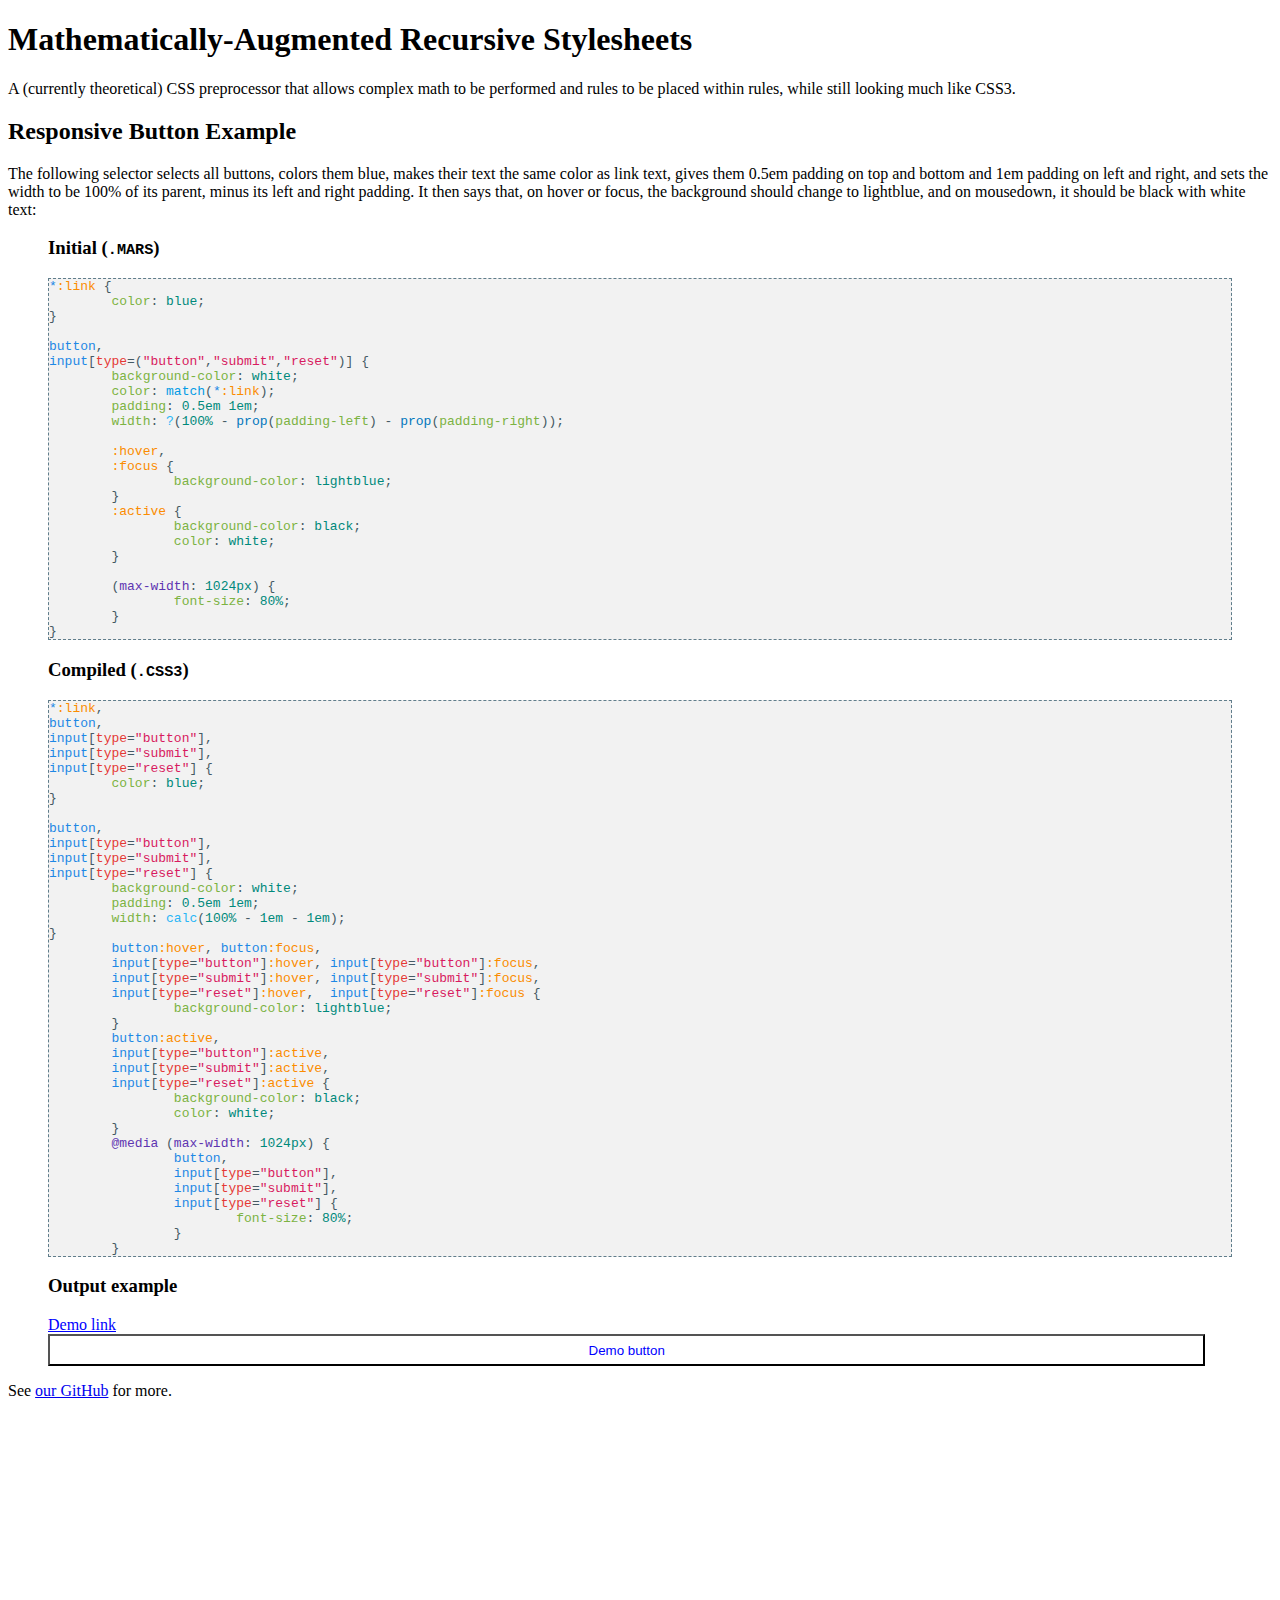
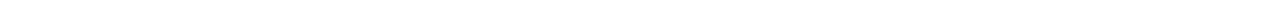
==== index.html @ a6ef23e9 "Added padding and centered footer" ====
<!DOCTYPE HTML>
<HTML>
<HEAD>
<SCRIPT SRC="http://Shared.BHStudios.org/_js/jQuery-2.1.1.min.js">/* jQuery */</SCRIPT>
<SCRIPT>
function containsAny(haystack, needles) {
	for(needle in needles)
		if (haystack.indexOf(needles[needle]) >= 0)
			return true;
}
$(document).ready(function() {
	/* from to */
	$("[data-from]").each(function(i, e) {
		var $e = $(e),
		froms = $e.data("from").toString().split(/\s+/); // must do toString in case we get an int
		$e.hover(function() {
			$e.addClass("hilighted");
			$("[data-to]").each(function(i2, e2) {
				var $e2 = $(e2),
				tos = $e2.data("to").toString().split(/\s+/);
				if (containsAny(tos, froms))
					$e2.addClass("hilighted");
			});
		},
		function() {
			$("[data-to]").each(function(i2, e2) {
				$e.removeClass("hilighted");
				var $e2 = $(e2),
				tos = $e2.data("to").toString().split(/\s+/);
				if (containsAny(tos, froms))
					$e2.removeClass("hilighted");
			});
		});
	});
	
	/* to from */
	$("[data-to]").each(function(i, e) {
		var $e = $(e),
		tos = $e.data("to").toString().split(/\s+/);
		$e.hover(function() {
			$e.addClass("hilighted");
			$("[data-from]").each(function(i2, e2) {
				var $e2 = $(e2),
				froms = $e2.data("from").toString().split(/\s+/);
				if (containsAny(froms, tos))
					$e2.addClass("hilighted");
			});
		},
		function() {
			$("[data-from]").each(function(i2, e2) {
				$e.removeClass("hilighted");
				var $e2 = $(e2),
				froms = $e2.data("from").toString().split(/\s+/);
				if (containsAny(froms, tos))
					$e2.removeClass("hilighted");
			});
		});
	});
});
</SCRIPT>

<LINK REL="stylesheet" HREF="http://Shared.BHStudios.org/_css/reset.css"/>
<LINK REL="stylesheet" HREF="http://Prog.BHStudios.org/Husk/_css/Husk.css"/>
<LINK REL="stylesheet" HREF="http://Prog.BHStudios.org/Husk/_css/Flex.css"/>
<LINK REL="stylesheet" HREF="http://Prog.BHStudios.org/Husk/_css/Type.css"/>
<LINK REL="stylesheet" HREF="http://Prog.BHStudios.org/Husk/_css/Print.css"/>
<STYLE>
.code-css * {
	transition: .25s ease-in-out all;
}
.code-css {
	font-family: monospace;
	font-size: 1em;
	background: rgba(0,0,0, .05);
	color: #455A64;
	border: thin dashed #607D8B;
	overflow: auto;
}
	.code-css B {
		font-weight: normal;
	}
/* Colors are each a Material Design color */
.css-sel-elem     { color: #1E88E5; }
.css-sel-ps-class { color: #FB8C00; }
.css-prop         { color: #7CB342; }
.css-val          { color: #00897B; }
.css-sel-attr     { color: #E53935; }
.css-sel-attr-str { color: #D81B60; }
.css-media        { color: #5E35B1; }
.css-math,
.mars-math        { color: #29B6F6; }
.mars-match       { color: #039BE5; }
.mars-prop        { color: #0277BD; }



.hilighted {
	background-color: #F4FF81;
}
MAIN>FOOTER {
	min-height: 25vh;
}
</STYLE>
</HEAD>



<BODY CLASS="husktype">
<MAIN CLASS="widest-huge">
<ARTICLE>
	<H1><B>M</B>athematically-<B>A</B>ugmented <B>R</B>ecursive <B>S</B>tylesheets</H1>
	<P>A (currently theoretical) CSS preprocessor that allows complex math to be performed and rules to be placed within rules, while still looking much like CSS3.</P>

	<SECTION>
		<H2 CLASS="all-12">Responsive Button Example</H2>
		<P CLASS="all-12">The following selector selects all buttons, colors them blue, makes their text the same color as link text, gives them 0.5em padding on top and bottom and 1em padding on left and right, and sets the width to be 100% of its parent, minus its left and right padding. It then says that, on hover or focus, the background should change to lightblue, and on mousedown, it should be black with white text:</P>
		<SECTION CLASS="row">
			<SECTION CLASS="all-6 small-12">
				<FIGURE>
					<FIGCAPTION><H3>Initial (<CODE>.MARS</CODE>)</H3></FIGCAPTION>
					<PRE CLASS="code-css">
<SPAN DATA-FROM="link-color"><B CLASS="css-sel-elem">*</B><B CLASS="css-sel-ps-class">:link</B></SPAN> {
	<SPAN DATA-FROM="link-color"><B CLASS="css-prop">color</B>: <B CLASS="css-val">blue</B>;</SPAN>
}

<SPAN DATA-FROM="btn-basis btn-bg btn-color btn-pad btn-width btn-hover btn-focus btn-active btn-media"><B CLASS="css-sel-elem">button</B>,
<B CLASS="css-sel-elem">input</B>[<B CLASS="css-sel-attr">type</B>=(<B CLASS="css-sel-attr-str">"button"</B>,<B CLASS="css-sel-attr-str">"submit"</B>,<B CLASS="css-sel-attr-str">"reset"</B>)]</SPAN> {
	<SPAN DATA-FROM="btn-bg"><B CLASS="css-prop">background-color</B>: <B CLASS="css-val">white</B>;</SPAN>
	<SPAN DATA-FROM="btn-color"><B CLASS="css-prop">color</B>: <B CLASS="mars-match">match</B>(<B CLASS="css-sel-elem">*</B><B CLASS="css-sel-ps-class">:link</B>);</SPAN>
	<SPAN DATA-FROM="btn-pad btn-width"><B CLASS="css-prop">padding</B>: <B CLASS="css-val">0.5em 1em</B>;</SPAN>
	<SPAN DATA-FROM="btn-width"><B CLASS="css-prop">width</B>: <B CLASS="mars-math">?</B>(<B CLASS="css-val">100%</B> - <B CLASS="mars-prop">prop</B>(<B CLASS="css-prop">padding-left</B>) - <B CLASS="mars-prop">prop</B>(<B CLASS="css-prop">padding-right</B>));</SPAN>
	
	<SPAN DATA-FROM="btn-hover btn-focus"><B CLASS="css-sel-ps-class">:hover</B>,
	<B CLASS="css-sel-ps-class">:focus</B> {
		<B CLASS="css-prop">background-color</B>: <B CLASS="css-val">lightblue</B>;
	}</SPAN>
	<SPAN DATA-FROM="btn-active"><B CLASS="css-sel-ps-class">:active</B> {
		<B CLASS="css-prop">background-color</B>: <B CLASS="css-val">black</B>;
		<B CLASS="css-prop">color</B>: <B CLASS="css-val">white</B>;
	}</SPAN>
	
	<SPAN DATA-FROM="btn-media">(<B CLASS="css-media">max-width</B>: <B CLASS="css-val">1024px</B>) {
		<B CLASS="css-prop">font-size</B>: <B CLASS="css-val">80%</B>;
	}</SPAN>
}
</PRE>
				</FIGURE>
			</SECTION>

			<SECTION CLASS="all-6 small-12">
				<FIGURE>
					<FIGCAPTION><H3>Compiled (<CODE>.CSS3</CODE>)</H3></FIGCAPTION>
					<PRE CLASS="code-css">
<SPAN DATA-TO="link-color"><B CLASS="css-sel-elem">*</B><B CLASS="css-sel-ps-class">:link</B>,</SPAN>
<SPAN DATA-TO="btn-color"><B CLASS="css-sel-elem">button</B>,
<B CLASS="css-sel-elem">input</B>[<B CLASS="css-sel-attr">type</B>=<B CLASS="css-sel-attr-str">"button"</B>],
<B CLASS="css-sel-elem">input</B>[<B CLASS="css-sel-attr">type</B>=<B CLASS="css-sel-attr-str">"submit"</B>],
<B CLASS="css-sel-elem">input</B>[<B CLASS="css-sel-attr">type</B>=<B CLASS="css-sel-attr-str">"reset"</B>] </SPAN>{
	<SPAN DATA-TO="link-color btn-color"><B CLASS="css-prop">color</B>: <B CLASS="css-val">blue</B>;</SPAN>
}

<SPAN DATA-TO="btn-basis btn-bg btn-pad btn-width"><B CLASS="css-sel-elem">button</B>,
<B CLASS="css-sel-elem">input</B>[<B CLASS="css-sel-attr">type</B>=<B CLASS="css-sel-attr-str">"button"</B>],
<B CLASS="css-sel-elem">input</B>[<B CLASS="css-sel-attr">type</B>=<B CLASS="css-sel-attr-str">"submit"</B>],
<B CLASS="css-sel-elem">input</B>[<B CLASS="css-sel-attr">type</B>=<B CLASS="css-sel-attr-str">"reset"</B>]</SPAN> {
	<SPAN DATA-TO="btn-bg"><B CLASS="css-prop">background-color</B>: <B CLASS="css-val">white</B>;</SPAN>
	<SPAN DATA-TO="btn-pad"><B CLASS="css-prop">padding</B>: <B CLASS="css-val">0.5em 1em</B>;</SPAN>
	<SPAN DATA-TO="btn-width"><B CLASS="css-prop">width</B>: <B CLASS="mars-math">calc</B>(<B CLASS="css-val">100%</B> - <B CLASS="css-val">1em</B> - <B CLASS="css-val">1em</B>);</SPAN>
}
	<SPAN DATA-TO="btn-hover btn-focus"><B CLASS="css-sel-elem">button</B><B CLASS="css-sel-ps-class">:hover</B>, <B CLASS="css-sel-elem">button</B><B CLASS="css-sel-ps-class">:focus</B>,
	<B CLASS="css-sel-elem">input</B>[<B CLASS="css-sel-attr">type</B>=<B CLASS="css-sel-attr-str">"button"</B>]<B CLASS="css-sel-ps-class">:hover</B>, <B CLASS="css-sel-elem">input</B>[<B CLASS="css-sel-attr">type</B>=<B CLASS="css-sel-attr-str">"button"</B>]<B CLASS="css-sel-ps-class">:focus</B>,
	<B CLASS="css-sel-elem">input</B>[<B CLASS="css-sel-attr">type</B>=<B CLASS="css-sel-attr-str">"submit"</B>]<B CLASS="css-sel-ps-class">:hover</B>, <B CLASS="css-sel-elem">input</B>[<B CLASS="css-sel-attr">type</B>=<B CLASS="css-sel-attr-str">"submit"</B>]<B CLASS="css-sel-ps-class">:focus</B>,
	<B CLASS="css-sel-elem">input</B>[<B CLASS="css-sel-attr">type</B>=<B CLASS="css-sel-attr-str">"reset"</B>]<B CLASS="css-sel-ps-class">:hover</B>,  <B CLASS="css-sel-elem">input</B>[<B CLASS="css-sel-attr">type</B>=<B CLASS="css-sel-attr-str">"reset"</B>]<B CLASS="css-sel-ps-class">:focus</B> {
		<B CLASS="css-prop">background-color</B>: <B CLASS="css-val">lightblue</B>;
	}</SPAN>
	<SPAN DATA-TO="btn-active"><B CLASS="css-sel-elem">button</B><B CLASS="css-sel-ps-class">:active</B>,
	<B CLASS="css-sel-elem">input</B>[<B CLASS="css-sel-attr">type</B>=<B CLASS="css-sel-attr-str">"button"</B>]<B CLASS="css-sel-ps-class">:active</B>,
	<B CLASS="css-sel-elem">input</B>[<B CLASS="css-sel-attr">type</B>=<B CLASS="css-sel-attr-str">"submit"</B>]<B CLASS="css-sel-ps-class">:active</B>,
	<B CLASS="css-sel-elem">input</B>[<B CLASS="css-sel-attr">type</B>=<B CLASS="css-sel-attr-str">"reset"</B>]<B CLASS="css-sel-ps-class">:active</B> {
		<B CLASS="css-prop">background-color</B>: <B CLASS="css-val">black</B>;
		<B CLASS="css-prop">color</B>: <B CLASS="css-val">white</B>;
	}</SPAN>
	<SPAN DATA-TO="btn-media"><B CLASS="css-media">@media</B> (<B CLASS="css-media">max-width</B>: <B CLASS="css-val">1024px</B>) {
		<B CLASS="css-sel-elem">button</B>,
		<B CLASS="css-sel-elem">input</B>[<B CLASS="css-sel-attr">type</B>=<B CLASS="css-sel-attr-str">"button"</B>],
		<B CLASS="css-sel-elem">input</B>[<B CLASS="css-sel-attr">type</B>=<B CLASS="css-sel-attr-str">"submit"</B>],
		<B CLASS="css-sel-elem">input</B>[<B CLASS="css-sel-attr">type</B>=<B CLASS="css-sel-attr-str">"reset"</B>] {
			<B CLASS="css-prop">font-size</B>: <B CLASS="css-val">80%</B>;
		}
	}</SPAN>
</PRE>
				</FIGURE>
			</SECTION>
		</SECTION>
		<FIGURE CLASS="widest-tiny centered">
			<FIGCAPTION>
				<H3>Output example</H3>
			</FIGCAPTION>
			<STYLE>
				#demo *:link,
				#demo button,
				#demo input[type="button"],
				#demo input[type="submit"],
				#demo input[type="reset"] {
					color: blue;
				}

				#demo button,
				#demo input[type="button"],
				#demo input[type="submit"],
				#demo input[type="reset"] {
					background-color: white;
					padding: 0.5em 1em;
					width: calc(100% - 1em - 1em);
				}
					#demo button:hover, button:focus,
					#demo input[type="button"]:hover, input[type="button"]:focus,
					#demo input[type="submit"]:hover, input[type="submit"]:focus,
					#demo input[type="reset"]:hover,  input[type="reset"]:focus {
						background-color: lightblue;
					}
					#demo button:active,
					#demo input[type="button"]:active,
					#demo input[type="submit"]:active,
					#demo input[type="reset"]:active {
						background-color: black;
						color: white;
					}
					@media (max-width: 1024px) {
						#demo button,
						#demo input[type="button"],
						#demo input[type="submit"],
						#demo input[type="reset"] {
							font-size: 80%;
						}
					}
			</STYLE>
			<DIV ID="demo">
				<A HREF="#">Demo link</A>
				<BUTTON>Demo button</BUTTON>
			</DIV>
		</FIGURE>
	</SECTION>
</ARTICLE>

<FOOTER CLASS="flex-column flex-vert-center flex-horiz-center">
	<P>See <A HREF="https://github.com/BlueHuskyStudios/MARS">our GitHub</A> for more.</P>
</FOOTER>
</MAIN>
</BODY>
</HTML>
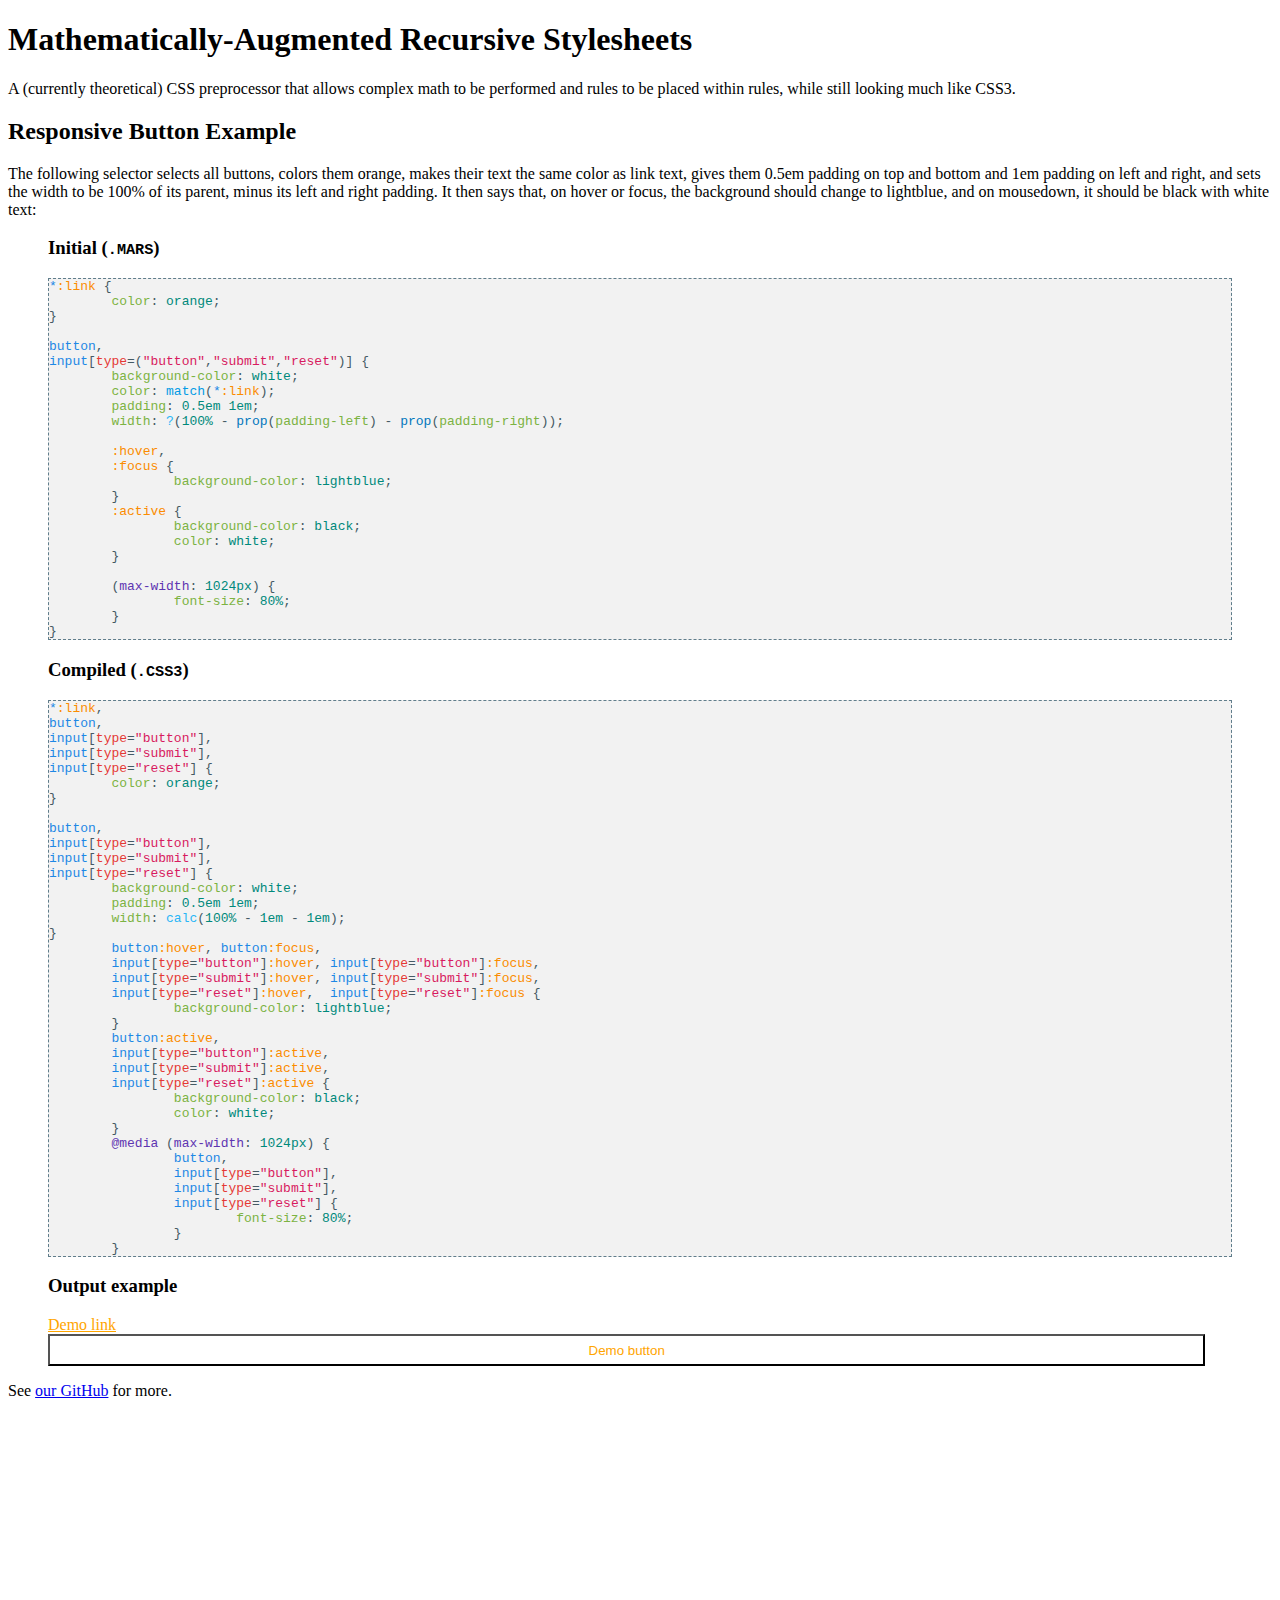
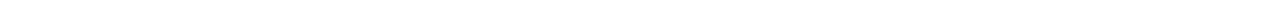
==== commit 52b35692: "Let's Play: Material Design - Episode 3: changing blue to orange and making figure inset" ====
--- a/index.html
+++ b/index.html
@@ -1,106 +1,99 @@
 <!DOCTYPE HTML>
-<HTML>
+<HTML CLASS="material">
 <HEAD>
-<SCRIPT SRC="http://Shared.BHStudios.org/_js/jQuery-2.1.1.min.js">/* jQuery */</SCRIPT>
-<SCRIPT>
-function containsAny(haystack, needles) {
-	for(needle in needles)
-		if (haystack.indexOf(needles[needle]) >= 0)
-			return true;
-}
-$(document).ready(function() {
-	/* from to */
-	$("[data-from]").each(function(i, e) {
-		var $e = $(e),
-		froms = $e.data("from").toString().split(/\s+/); // must do toString in case we get an int
-		$e.hover(function() {
-			$e.addClass("hilighted");
-			$("[data-to]").each(function(i2, e2) {
-				var $e2 = $(e2),
-				tos = $e2.data("to").toString().split(/\s+/);
-				if (containsAny(tos, froms))
-					$e2.addClass("hilighted");
-			});
-		},
-		function() {
-			$("[data-to]").each(function(i2, e2) {
-				$e.removeClass("hilighted");
-				var $e2 = $(e2),
-				tos = $e2.data("to").toString().split(/\s+/);
-				if (containsAny(tos, froms))
-					$e2.removeClass("hilighted");
-			});
-		});
+	<TITLE>MARS</TITLE>
+
+	<SCRIPT SRC="//Shared.BHStudios.org/_js/jQuery-2.1.1.min.js">/* jQuery */</SCRIPT>
+	<SCRIPT> /* Thanks to http://codereview.stackexchange.com/a/70131/30419 for fixing this up! */
+	$(function() {
+		var containsAny = function(haystack, needles) {
+			for(needle in needles)
+				if (haystack.indexOf(needles[needle]) >= 0)
+					return true;
+		}
+
+		var whiteSpaceRegexp = /\s+/;
+		function isFromString(isFrom){
+			return isFrom ? "from" : "to";
+		};
+		function splitData($element, isFrom){
+			return $element.data(isFromString(isFrom)).toString().split(whiteSpaceRegexp);
+		};
+
+		function createToggleFunction($element, classMethodName, searches, isFrom){
+			return function(){
+				$element[classMethodName]("hilighted");
+				$("[data-" + isFromString(isFrom) + "]").each( 
+					function(index, innerElement) {
+						var $innerElement = $(innerElement);
+						var words = splitData($innerElement, isFrom);
+						if (containsAny(words, searches))
+							$innerElement[classMethodName]("hilighted");
+					}
+				);
+			};
+		};
+
+		var createHoverFunction = function(isFrom)
+		{
+			return function(index, element) {
+				var $element = $(element);
+				var searches = splitData($element, isFrom);
+				$element.hover(
+					createToggleFunction($element, "addClass", searches, !isFrom),
+					createToggleFunction($element, "removeClass", searches, !isFrom)
+				);
+			};
+		};
+
+		$("[data-from]").each(createHoverFunction(true));
+		$("[data-to]").each(createHoverFunction(false));
 	});
-	
-	/* to from */
-	$("[data-to]").each(function(i, e) {
-		var $e = $(e),
-		tos = $e.data("to").toString().split(/\s+/);
-		$e.hover(function() {
-			$e.addClass("hilighted");
-			$("[data-from]").each(function(i2, e2) {
-				var $e2 = $(e2),
-				froms = $e2.data("from").toString().split(/\s+/);
-				if (containsAny(froms, tos))
-					$e2.addClass("hilighted");
-			});
-		},
-		function() {
-			$("[data-from]").each(function(i2, e2) {
-				$e.removeClass("hilighted");
-				var $e2 = $(e2),
-				froms = $e2.data("from").toString().split(/\s+/);
-				if (containsAny(froms, tos))
-					$e2.removeClass("hilighted");
-			});
-		});
-	});
-});
-</SCRIPT>
-
-<LINK REL="stylesheet" HREF="http://Shared.BHStudios.org/_css/reset.css"/>
-<LINK REL="stylesheet" HREF="http://Prog.BHStudios.org/Husk/_css/Husk.css"/>
-<LINK REL="stylesheet" HREF="http://Prog.BHStudios.org/Husk/_css/Flex.css"/>
-<LINK REL="stylesheet" HREF="http://Prog.BHStudios.org/Husk/_css/Type.css"/>
-<LINK REL="stylesheet" HREF="http://Prog.BHStudios.org/Husk/_css/Print.css"/>
-<STYLE>
-.code-css * {
-	transition: .25s ease-in-out all;
-}
-.code-css {
-	font-family: monospace;
-	font-size: 1em;
-	background: rgba(0,0,0, .05);
-	color: #455A64;
-	border: thin dashed #607D8B;
-	overflow: auto;
-}
-	.code-css B {
-		font-weight: normal;
-	}
-/* Colors are each a Material Design color */
-.css-sel-elem     { color: #1E88E5; }
-.css-sel-ps-class { color: #FB8C00; }
-.css-prop         { color: #7CB342; }
-.css-val          { color: #00897B; }
-.css-sel-attr     { color: #E53935; }
-.css-sel-attr-str { color: #D81B60; }
-.css-media        { color: #5E35B1; }
-.css-math,
-.mars-math        { color: #29B6F6; }
-.mars-match       { color: #039BE5; }
-.mars-prop        { color: #0277BD; }
-
-
-
-.hilighted {
-	background-color: #F4FF81;
-}
-MAIN>FOOTER {
-	min-height: 25vh;
-}
-</STYLE>
+	</SCRIPT>
+
+	<LINK REL="stylesheet" HREF="//Shared.BHStudios.org/_css/reset.css"/>
+	<LINK REL="stylesheet" HREF="//Prog.BHStudios.org/Husk/_css/Husk.css"/>
+	<LINK REL="stylesheet" HREF="//Prog.BHStudios.org/Husk/_css/Flex.css"/>
+	<LINK REL="stylesheet" HREF="//Prog.BHStudios.org/Husk/_css/Type.css"/>
+	<LINK REL="stylesheet" HREF="//Prog.BHStudios.org/Husk/_css/Print.css"/>
+	<LINK REL="stylesheet" HREF="//Shared.BHStudios.org/_css/material.css"/>
+	<STYLE>
+	.code-css * {
+		transition: .25s ease-in-out all;
+	}
+	.code-css {
+		font-family: monospace;
+		font-size: 1em;
+		background: rgba(0,0,0, .05);
+		color: #455A64;
+		border: thin dashed #607D8B;
+		overflow: auto;
+	}
+		.code-css B {
+			font-weight: normal;
+		}
+	/* Colors are each a Material Design color */
+	.css-sel-elem     { color: #1E88E5; }
+	.css-sel-ps-class { color: #FB8C00; }
+	.css-prop         { color: #7CB342; }
+	.css-val          { color: #00897B; }
+	.css-sel-attr     { color: #E53935; }
+	.css-sel-attr-str { color: #D81B60; }
+	.css-media        { color: #5E35B1; }
+	.css-math,
+	.mars-math        { color: #29B6F6; }
+	.mars-match       { color: #039BE5; }
+	.mars-prop        { color: #0277BD; }
+
+
+
+	.hilighted {
+		background-color: #F4FF81;
+	}
+	MAIN>FOOTER {
+		min-height: 25vh;
+	}
+	</STYLE>
 </HEAD>
 
 
@@ -113,14 +106,14 @@
 
 	<SECTION>
 		<H2 CLASS="all-12">Responsive Button Example</H2>
-		<P CLASS="all-12">The following selector selects all buttons, colors them blue, makes their text the same color as link text, gives them 0.5em padding on top and bottom and 1em padding on left and right, and sets the width to be 100% of its parent, minus its left and right padding. It then says that, on hover or focus, the background should change to lightblue, and on mousedown, it should be black with white text:</P>
+		<P CLASS="all-12">The following selector selects all buttons, colors them orange, makes their text the same color as link text, gives them 0.5em padding on top and bottom and 1em padding on left and right, and sets the width to be 100% of its parent, minus its left and right padding. It then says that, on hover or focus, the background should change to lightblue, and on mousedown, it should be black with white text:</P>
 		<SECTION CLASS="row">
 			<SECTION CLASS="all-6 small-12">
 				<FIGURE>
 					<FIGCAPTION><H3>Initial (<CODE>.MARS</CODE>)</H3></FIGCAPTION>
 					<PRE CLASS="code-css">
 <SPAN DATA-FROM="link-color"><B CLASS="css-sel-elem">*</B><B CLASS="css-sel-ps-class">:link</B></SPAN> {
-	<SPAN DATA-FROM="link-color"><B CLASS="css-prop">color</B>: <B CLASS="css-val">blue</B>;</SPAN>
+	<SPAN DATA-FROM="link-color"><B CLASS="css-prop">color</B>: <B CLASS="css-val">orange</B>;</SPAN>
 }
 
 <SPAN DATA-FROM="btn-basis btn-bg btn-color btn-pad btn-width btn-hover btn-focus btn-active btn-media"><B CLASS="css-sel-elem">button</B>,
@@ -156,7 +149,7 @@
 <B CLASS="css-sel-elem">input</B>[<B CLASS="css-sel-attr">type</B>=<B CLASS="css-sel-attr-str">"button"</B>],
 <B CLASS="css-sel-elem">input</B>[<B CLASS="css-sel-attr">type</B>=<B CLASS="css-sel-attr-str">"submit"</B>],
 <B CLASS="css-sel-elem">input</B>[<B CLASS="css-sel-attr">type</B>=<B CLASS="css-sel-attr-str">"reset"</B>] </SPAN>{
-	<SPAN DATA-TO="link-color btn-color"><B CLASS="css-prop">color</B>: <B CLASS="css-val">blue</B>;</SPAN>
+	<SPAN DATA-TO="link-color btn-color"><B CLASS="css-prop">color</B>: <B CLASS="css-val">orange</B>;</SPAN>
 }
 
 <SPAN DATA-TO="btn-basis btn-bg btn-pad btn-width"><B CLASS="css-sel-elem">button</B>,
@@ -192,7 +185,7 @@
 				</FIGURE>
 			</SECTION>
 		</SECTION>
-		<FIGURE CLASS="widest-tiny centered">
+		<FIGURE CLASS="widest-tiny centered inset">
 			<FIGCAPTION>
 				<H3>Output example</H3>
 			</FIGCAPTION>
@@ -202,7 +195,7 @@
 				#demo input[type="button"],
 				#demo input[type="submit"],
 				#demo input[type="reset"] {
-					color: blue;
+					color: orange;
 				}
 
 				#demo button,
@@ -243,7 +236,7 @@
 	</SECTION>
 </ARTICLE>
 
-<FOOTER CLASS="flex-column flex-vert-center flex-horiz-center">
+<FOOTER CLASS="flex-column flex-vert-center flex-horiz-center   font-1-1hx">
 	<P>See <A HREF="https://github.com/BlueHuskyStudios/MARS">our GitHub</A> for more.</P>
 </FOOTER>
 </MAIN>
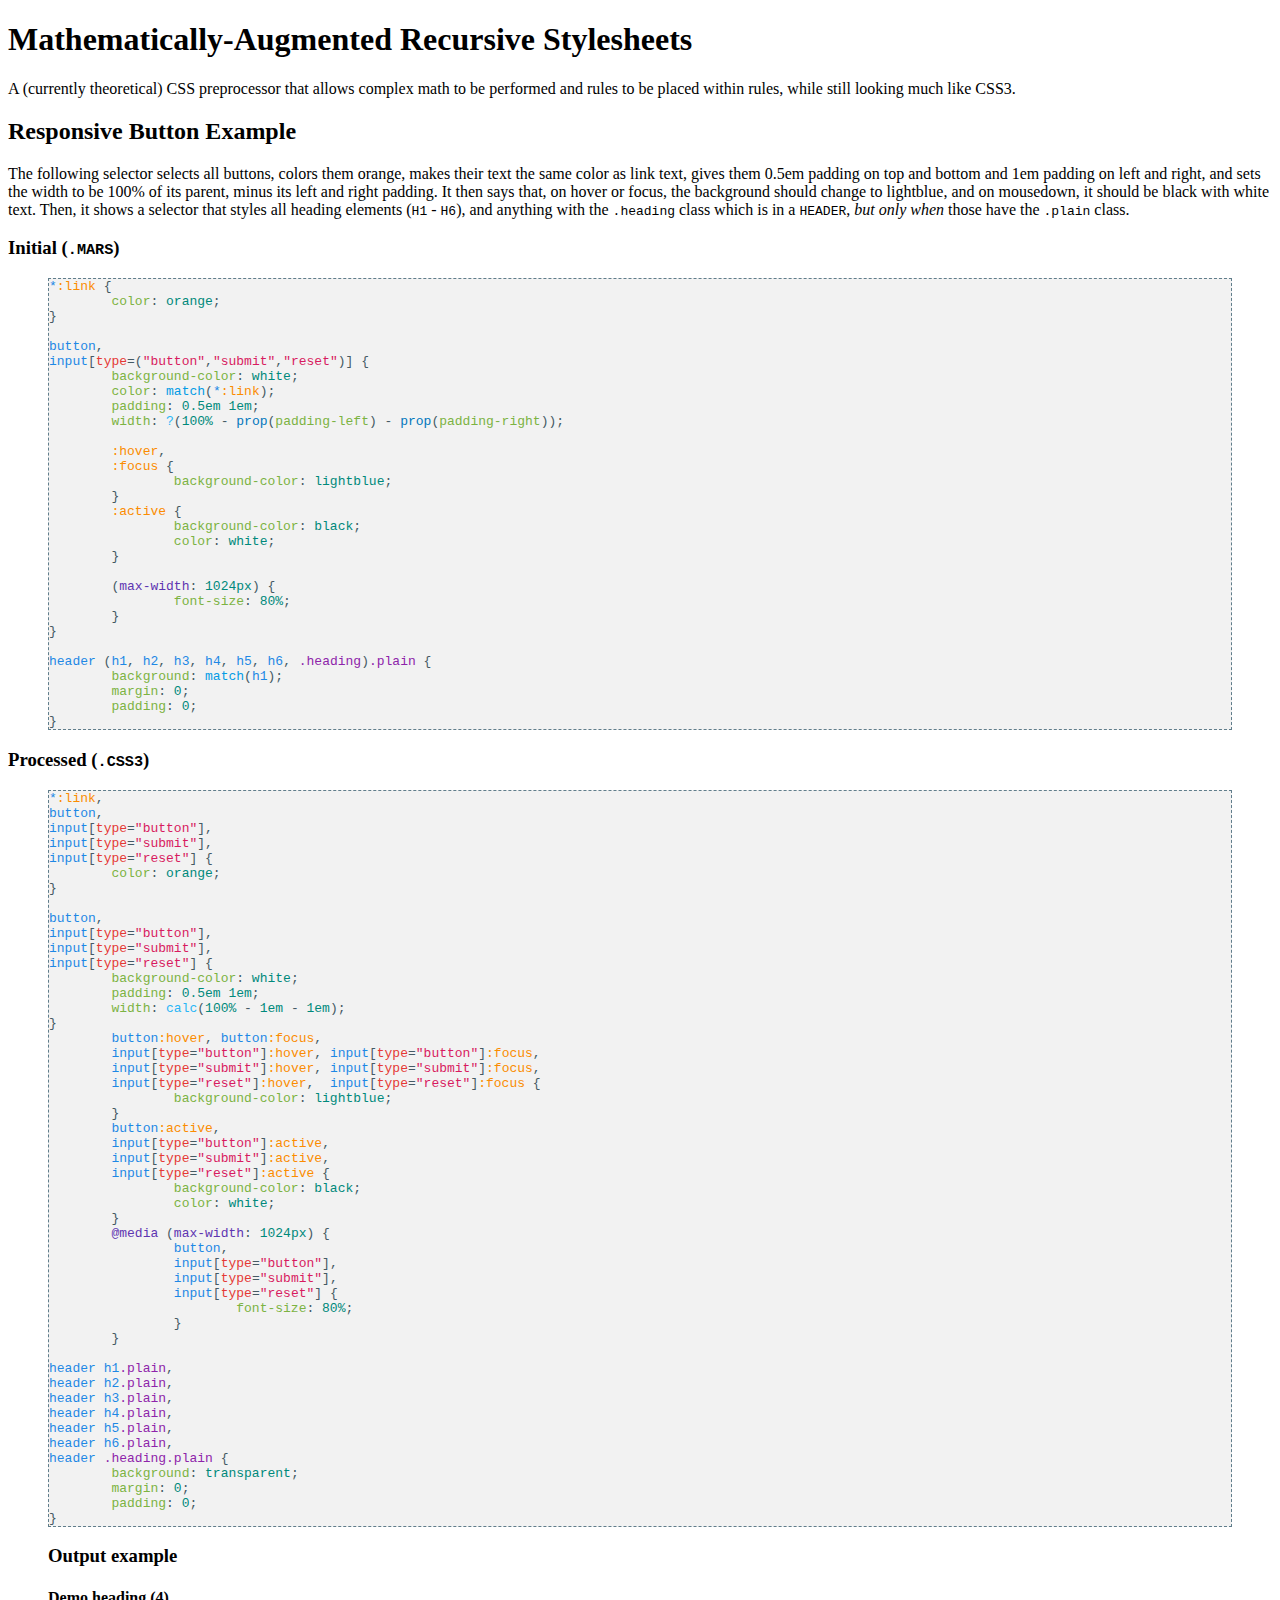
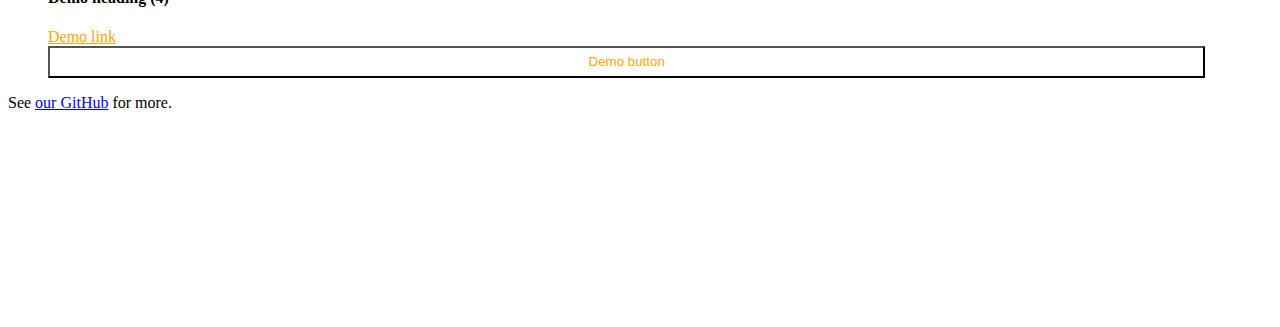
==== commit da57ebd6: "Added new example, made more semantic, used explicit protocols" ====
--- a/index.html
+++ b/index.html
@@ -3,7 +3,7 @@
 <HEAD>
 	<TITLE>MARS</TITLE>
 
-	<SCRIPT SRC="//Shared.BHStudios.org/_js/jQuery-2.1.1.min.js">/* jQuery */</SCRIPT>
+	<SCRIPT SRC="https://Shared.BHStudios.org/_js/jQuery-2.1.1.min.js">/* jQuery */</SCRIPT>
 	<SCRIPT> /* Thanks to http://codereview.stackexchange.com/a/70131/30419 for fixing this up! */
 	$(function() {
 		var containsAny = function(haystack, needles) {
@@ -51,12 +51,12 @@
 	});
 	</SCRIPT>
 
-	<LINK REL="stylesheet" HREF="//Shared.BHStudios.org/_css/reset.css"/>
-	<LINK REL="stylesheet" HREF="//Prog.BHStudios.org/Husk/_css/Husk.css"/>
-	<LINK REL="stylesheet" HREF="//Prog.BHStudios.org/Husk/_css/Flex.css"/>
-	<LINK REL="stylesheet" HREF="//Prog.BHStudios.org/Husk/_css/Type.css"/>
-	<LINK REL="stylesheet" HREF="//Prog.BHStudios.org/Husk/_css/Print.css"/>
-	<LINK REL="stylesheet" HREF="//Shared.BHStudios.org/_css/material.css"/>
+	<LINK REL="stylesheet" HREF="https://Shared.BHStudios.org/_css/reset.css"/>
+	<LINK REL="stylesheet" HREF="https://Prog.BHStudios.org/Husk/_css/Husk.css"/>
+	<LINK REL="stylesheet" HREF="https://Prog.BHStudios.org/Husk/_css/Flex.css"/>
+	<LINK REL="stylesheet" HREF="https://Prog.BHStudios.org/Husk/_css/Type.css"/>
+	<LINK REL="stylesheet" HREF="https://Prog.BHStudios.org/Husk/_css/Print.css"/>
+	<LINK REL="stylesheet" HREF="https://Shared.BHStudios.org/_css/material.css"/>
 	<STYLE>
 	.code-css * {
 		transition: .25s ease-in-out all;
@@ -74,6 +74,7 @@
 		}
 	/* Colors are each a Material Design color */
 	.css-sel-elem     { color: #1E88E5; }
+	.css-sel-class    { color: #8E24AA; }
 	.css-sel-ps-class { color: #FB8C00; }
 	.css-prop         { color: #7CB342; }
 	.css-val          { color: #00897B; }
@@ -99,18 +100,18 @@
 
 
 <BODY CLASS="husktype">
-<MAIN CLASS="widest-huge">
+<MAIN CLASS="widest-huge padded">
 <ARTICLE>
-	<H1><B>M</B>athematically-<B>A</B>ugmented <B>R</B>ecursive <B>S</B>tylesheets</H1>
+	<H1 CLASS="first"><B>M</B>athematically-<B>A</B>ugmented <B>R</B>ecursive <B>S</B>tylesheets</H1>
 	<P>A (currently theoretical) CSS preprocessor that allows complex math to be performed and rules to be placed within rules, while still looking much like CSS3.</P>
 
 	<SECTION>
-		<H2 CLASS="all-12">Responsive Button Example</H2>
-		<P CLASS="all-12">The following selector selects all buttons, colors them orange, makes their text the same color as link text, gives them 0.5em padding on top and bottom and 1em padding on left and right, and sets the width to be 100% of its parent, minus its left and right padding. It then says that, on hover or focus, the background should change to lightblue, and on mousedown, it should be black with white text:</P>
-		<SECTION CLASS="row">
+		<H2>Responsive Button Example</H2>
+		<P>The following selector selects all buttons, colors them orange, makes their text the same color as link text, gives them 0.5em padding on top and bottom and 1em padding on left and right, and sets the width to be 100% of its parent, minus its left and right padding. It then says that, on hover or focus, the background should change to lightblue, and on mousedown, it should be black with white text. Then, it shows a selector that styles all heading elements (<CODE>H1</CODE> - <CODE>H6</CODE>), and anything with the <CODE>.heading</CODE> class which is in a <CODE>HEADER</CODE>, <EM>but only when</EM> those have the <CODE>.plain</CODE> class.</P>
+		<DIV CLASS="row">
 			<SECTION CLASS="all-6 small-12">
+				<H3>Initial (<CODE>.MARS</CODE>)</H3>
 				<FIGURE>
-					<FIGCAPTION><H3>Initial (<CODE>.MARS</CODE>)</H3></FIGCAPTION>
 					<PRE CLASS="code-css">
 <SPAN DATA-FROM="link-color"><B CLASS="css-sel-elem">*</B><B CLASS="css-sel-ps-class">:link</B></SPAN> {
 	<SPAN DATA-FROM="link-color"><B CLASS="css-prop">color</B>: <B CLASS="css-val">orange</B>;</SPAN>
@@ -136,13 +137,21 @@
 		<B CLASS="css-prop">font-size</B>: <B CLASS="css-val">80%</B>;
 	}</SPAN>
 }
+
+<SPAN DATA-FROM="headings headings-bg headings-margin headings-padding"><B CLASS="css-sel-elem">header</B> (<B CLASS="css-sel-elem">h1</B>, <B CLASS="css-sel-elem">h2</B>, <B CLASS="css-sel-elem">h3</B>, <B CLASS="css-sel-elem">h4</B>, <B CLASS="css-sel-elem">h5</B>, <B CLASS="css-sel-elem">h6</B>, <B CLASS="css-sel-class">.heading</B>)<B CLASS="css-sel-class">.plain</B></SPAN> {
+	<SPAN DATA-FROM="headings-bg"><B CLASS="css-prop">background</B>: <B CLASS="mars-match">match</B>(<B CLASS="css-sel-elem">h1</B>);</SPAN>
+	<SPAN DATA-FROM="headings-margin"><B CLASS="css-prop">margin</B>: <B CLASS="css-val">0</B>;</SPAN>
+	<SPAN DATA-FROM="headings-padding"><B CLASS="css-prop">padding</B>: <B CLASS="css-val">0</B>;</SPAN>
+}
 </PRE>
 				</FIGURE>
 			</SECTION>
 
+
+
 			<SECTION CLASS="all-6 small-12">
+				<H3>Processed (<CODE>.CSS3</CODE>)</H3>
 				<FIGURE>
-					<FIGCAPTION><H3>Compiled (<CODE>.CSS3</CODE>)</H3></FIGCAPTION>
 					<PRE CLASS="code-css">
 <SPAN DATA-TO="link-color"><B CLASS="css-sel-elem">*</B><B CLASS="css-sel-ps-class">:link</B>,</SPAN>
 <SPAN DATA-TO="btn-color"><B CLASS="css-sel-elem">button</B>,
@@ -181,13 +190,25 @@
 			<B CLASS="css-prop">font-size</B>: <B CLASS="css-val">80%</B>;
 		}
 	}</SPAN>
+
+<SPAN DATA-TO="headings headings-bg headings-margin headings-padding"><B CLASS="css-sel-elem">header</B> <B CLASS="css-sel-elem">h1</B><B CLASS="css-sel-class">.plain</B>,
+<B CLASS="css-sel-elem">header</B> <B CLASS="css-sel-elem">h2</B><B CLASS="css-sel-class">.plain</B>,
+<B CLASS="css-sel-elem">header</B> <B CLASS="css-sel-elem">h3</B><B CLASS="css-sel-class">.plain</B>,
+<B CLASS="css-sel-elem">header</B> <B CLASS="css-sel-elem">h4</B><B CLASS="css-sel-class">.plain</B>,
+<B CLASS="css-sel-elem">header</B> <B CLASS="css-sel-elem">h5</B><B CLASS="css-sel-class">.plain</B>,
+<B CLASS="css-sel-elem">header</B> <B CLASS="css-sel-elem">h6</B><B CLASS="css-sel-class">.plain</B>,
+<B CLASS="css-sel-elem">header</B> <B CLASS="css-sel-class">.heading</B><B CLASS="css-sel-class">.plain</B></SPAN> {
+	<SPAN DATA-TO="headings headings-bg"><B CLASS="css-prop">background</B>: <B CLASS="css-val">transparent</B>;</SPAN>
+	<SPAN DATA-TO="headings headings-margin"><B CLASS="css-prop">margin</B>: <B CLASS="css-val">0</B>;</SPAN>
+	<SPAN DATA-TO="headings headings-padding"><B CLASS="css-prop">padding</B>: <B CLASS="css-val">0</B>;</SPAN>
+}
 </PRE>
 				</FIGURE>
 			</SECTION>
-		</SECTION>
-		<FIGURE CLASS="widest-tiny centered inset">
+		</DIV>
+		<FIGURE CLASS="widest-tiny centered text-centered inset">
 			<FIGCAPTION>
-				<H3>Output example</H3>
+				<H3 CLASS="plain">Output example</H3>
 			</FIGCAPTION>
 			<STYLE>
 				#demo *:link,
@@ -227,8 +248,22 @@
 							font-size: 80%;
 						}
 					}
+				#demo h1.plain,
+				#demo h2.plain,
+				#demo h3.plain,
+				#demo h4.plain,
+				#demo h5.plain,
+				#demo h6.plain,
+				#demo header .heading.plain {
+					background: transparent;
+					margin: 0;
+					padding: 0;
+				}
 			</STYLE>
 			<DIV ID="demo">
+				<HEADER>
+					<H4>Demo heading (4)</H4>
+				</HEADER>
 				<A HREF="#">Demo link</A>
 				<BUTTON>Demo button</BUTTON>
 			</DIV>
